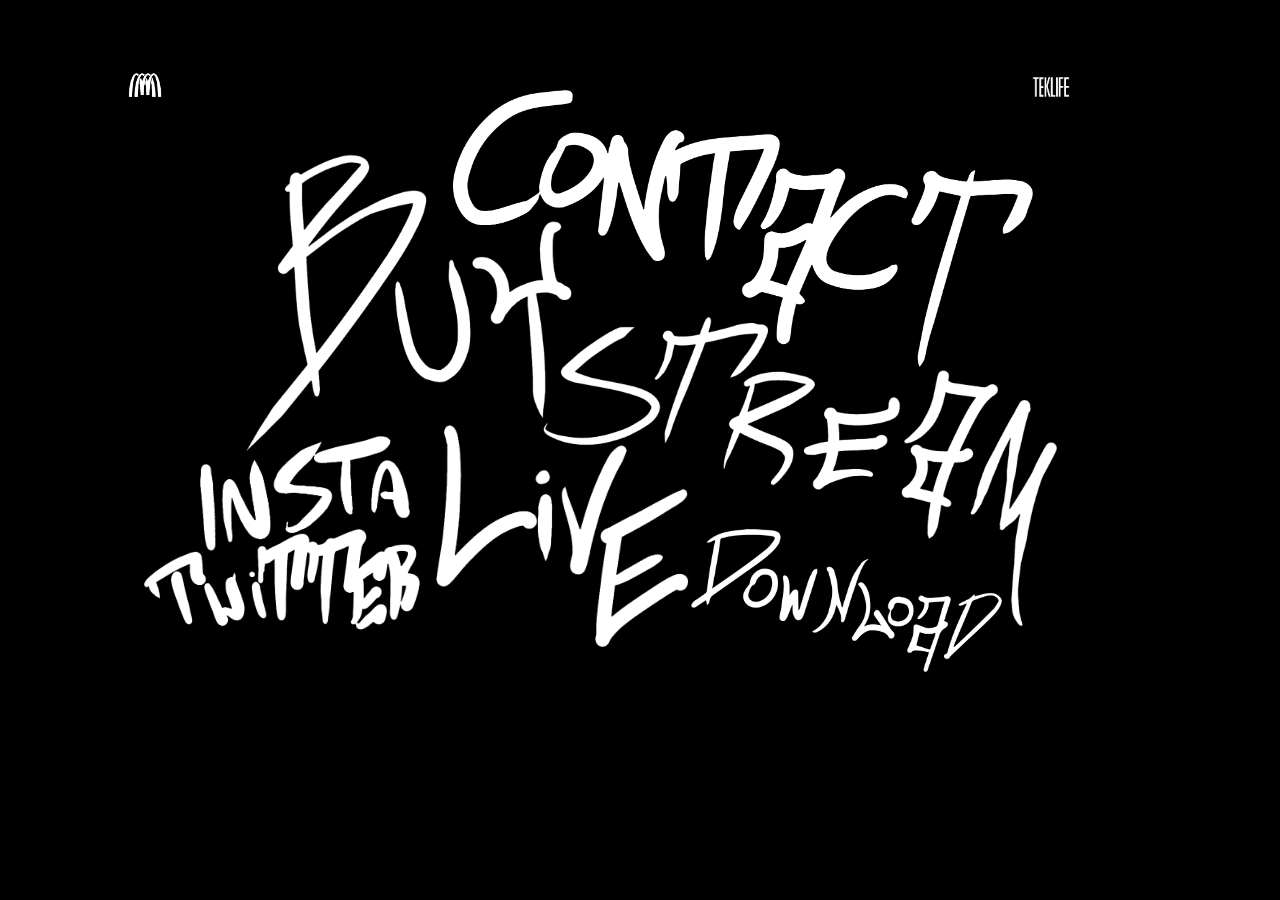
==== index.html @ 6e2860ad "Update index.html" ====
<!doctype html><html class="" lang=""><head>
    <meta charset="UTF-8">
    <!-- generator meta tag -->
    <!-- leave this for stats and Silex version check -->
    <meta name="generator" content="Silex v2.2.14">
    <!-- End of generator meta tag -->
    <script src="js/jquery.js"></script>
    
    
    <script src="js/front-end.js"></script>
    <link rel="stylesheet" href="css/normalize.css">
    <link rel="stylesheet" href="css/front-end.css">

    
    <script class="silex-script"></script>
    
    <title>DJ PAYPAL</title>
    

    
<link href="https://fonts.googleapis.com/css?family=Roboto" rel="stylesheet" class="silex-custom-font">
    <script src="js/script.js"></script>
    
    <link href="css/styles.css" rel="stylesheet">


<meta name="viewport" content="width=device-width, initial-scale=1.0">
    
<style>
  /* Reset styles for body and html to remove any spacing */
  html, body {
    margin: ;
    padding:;
    position: ;
      justify-content: center;
    width: 98%;
    height: 98%;
    overflow: none;
  }

  /* Overlay styles */
  #orientation-overlay {
    position: fixed;
    top: 0;
    left: 0;
    width: 100%; /* Set to 100% for full coverage */
    height: 100%; /* Set to 100% for full coverage */
    background: black;
    display: flex;
    justify-content: center;
    align-items: center;
    z-index: 9999;
    display: none; /* Initially hidden */
  }

  #orientation-overlay img {
    max-width: 120%; /* Adjust to ensure it doesn't overflow */
    max-height: 120%;
  }
</style>



  <!-- Orientation Overlay -->
  <div id="orientation-overlay">
    <img src="ROTATE_WEB.gif" alt="Rotate your phone">
  </div>

  <script>
    const overlay = document.getElementById('orientation-overlay');

    // Function to check and toggle the overlay based on orientation
    function checkOrientation() {
      if (window.innerHeight > window.innerWidth) {
        overlay.style.display = 'flex'; // Show the overlay in portrait mode
      } else {
        overlay.style.display = 'none'; // Hide the overlay in landscape mode
      }
    }

    // Listen for orientation changes
    window.addEventListener('resize', checkOrientation);
    window.addEventListener('load', checkOrientation);
  </script>


<style>body { opacity: 0; transition: .25s opacity ease; }</style></head>

<body class="body-initial all-style enable-mobile prevent-resizable prevent-selectable editable-style silex-runtime silex-published" data-current-page="page-dj-paypal">
    









    
    
    
















<section class="container-element editable-style silex-id-1478366444112-1 section-element prevent-resizable page-page-1 page-dj-paypal paged-element paged-element-visible">
        <div class="editable-style silex-element-content silex-id-1478366444112-0 container-element website-width"><a class="editable-style image-element silex-id-1734311352350-2 tklogo" href="http://teklife57.com/"><img src="assets/teklifelogo-1000x1000.png"></a><a class="editable-style image-element silex-id-1734311321863-1 mmlogo" href="https://mallmusicinc.bandcamp.com/album/strong-paq"><img src="assets/mmlogo.png"></a></div>
    </section><section class="container-element editable-style silex-id-1474394621033-3 section-element prevent-resizable page-page-1 page-dj-paypal paged-element paged-element-visible">
        
    <div class="editable-style silex-element-content silex-id-1474394621032-2 container-element website-width selected"><a class="editable-style image-element silex-id-1734311439649-5 stream" href="https://www.youtube.com/djpaypal"><img src="assets/stream.png"></a><a class="editable-style image-element silex-id-1734311378030-3 contact" href="mailto:info@mallmusicinc.com"><img src="assets/contact.png"></a><a class="editable-style image-element silex-id-1734311411075-4 buy" href="djpaypal.bandcamp.com"><img src="assets/buy.png"></a><a class="editable-style image-element silex-id-1734311507861-7 insta" href="https://www.instagram.com/djpaypal/"><img src="assets/INSTA.png"></a><a class="editable-style image-element silex-id-1734311535321-8 twitter" href=" twitter.com/djpaypal"><img src="assets/twitter.png"></a><a class="editable-style image-element silex-id-1734311555222-9 live2" href="https://www.songkick.com/artists/6664459-dj-paypal"><img src="assets/Live.png"></a><a class="editable-style image-element silex-id-1734311590478-10 download" href="download.html"><img src="assets/download.png"></a></div></section></body></html>
---- css/front-end.css ----
/**
 * This file holds the styles of websites while editing
 */

body {
  min-height: 100vh;
  min-width: 98vw; /* remove approx size of vertical scroll bar */
}

/* prevent-auto-z-index is to let the components handle their z-index */
.section-element > .silex-element-content > *:not(.prevent-auto-z-index):not(.fixed) {
  /* put the elements of a section on top of sections bellow */
  z-index: 10;
}
/* workaround a bug of the 2.11 version (front end) */
/* sections used to hava margin-top: -1; which can not be edited in the UI */
.editable-style.section-element {
  margin-top: 0;
}
/****************************************************/
.website-width {
  width: 960px;
}
.paged-element-hidden {
  display: none !important;
}
/* resize */
.editable-style.image-element img {
  border-radius: inherit; /* this is to follow the element's radius */
	width: 100%;
	height: 100%;
}
/*
 .image-element > .silex-element-content {
	overflow: hidden;
}
*/
.html-element .silex-element-content {
  /* enable HTML content to have style="min-height: inherit;" */
  /* removed because it makes components buggy, add it to silex if you need to
  position: absolute;
  min-height: inherit;
  width: 100%; /* needed by slideshow components and probably others */
  /*
  height: 100%; /* needed by slideshow kreview and probably others */
}
/* wysihtml text editor styles */
.wysiwyg-float-left {
  float: left;
  margin: 0 8px 8px 0;
}
.wysiwyg-float-right {
  float: right;
  margin: 0 0 8px 8px;
}
/* Remove dots surrounding links in Firefox
    because of normalize.css */
a:focus{ outline: none;}

body .editable-style[data-silex-href] {
  cursor: pointer;
}
body.enable-mobile .editable-style.hide-on-desktop {
  display: none;
}
/* only outside the editor */
/* needs to be more qualified than body.enable-mobile .editable-style:not(.prevent-mobile-style) */
body.silex-runtime.body-initial .fixed {
  position: absolute;
  z-index: 20;
}
/* Mobile styles */
@media (max-width:480px) {
  /* needs to be more qualified than body.enable-mobile .editable-style:not(.prevent-mobile-style) */
  body.silex-runtime.body-initial .fixed {
    /* on mobile (chrome, this is needed to be on top of other content) */
    position: relative;
  }

  /* hide horizontal scroll bar which appears because of residual values in css
  html {
    overflow-x: hidden;
  }
  */
  body {
    position: initial; /* used to be absolute but now only in editor (editable.css), when position is absolute the body has the size of its content */
  }
  /* mobile mode */
  body.enable-mobile .editable-style:not(.prevent-mobile-style),
  body.enable-mobile .background.background-initial {
    position: static;
    top: auto;
    left: auto;
    max-width: 100%;
    min-width: auto; /* this is to remove sections min-width, since section min-width is set to the witdh of its content in Element::setStyle() */
    margin-left: auto;
    margin-right: auto;
  }
  body.enable-mobile .editable-style.section-element {
    padding: 0;
  }
  body.enable-mobile.silex-resizing .editable-style:not(.prevent-mobile-style) {
    max-width: unset; /* while dragging let the user size the elements freely */
  }
  body.enable-mobile .image-element.editable-style:not(.prevent-mobile-style) {
    position: relative;
  }
  body.enable-mobile .editable-style.section-element {
    max-width: 100%; /* section bg should be 100% width because user do not need to grab the side and resize */
    padding: 0;
    margin: 0;
  }
  body.enable-mobile .container-element:not(.paged-element-hidden) {
    display: flex;
    align-items: center;
    justify-content: space-around;
    flex-wrap: wrap;
  }
  /* but still hide paged elements or desktop only elements */
  body.enable-mobile .editable-style.hide-on-mobile {
    display: none;
  }
  body.enable-mobile .editable-style.hide-on-desktop:not(.paged-element-hidden) {
    display: initial;
  }
  body.silex-runtime.enable-mobile .background.background-initial {
    max-width: 100%;
  }
}

/* only outside the editor */
/* needs to be more qualified than body.enable-mobile .editable-style:not(.prevent-mobile-style) */
body.silex-runtime.body-initial .fixed {
  position: absolute;
  z-index: 20;
}
/* Mobile styles */
@media (max-width:480px) {
  /* needs to be more qualified than body.enable-mobile .editable-style:not(.prevent-mobile-style) */
  body.silex-runtime.body-initial .fixed {
    /* on mobile (chrome, this is needed to be on top of other content) */
    position: relative;
  }
}

/**
 * prodotype components
 */
.silex-element-content-full-height .silex-element-content {
  height: 100%;
}
silex-template,
.prodotype-preview {
  display: none;
}
.prodotype-runtime,
.prodotype-runtime-strict {
  display: none;
}
.prodotype-published {
  display: none;
}
body.silex-editor .prodotype-preview {
  display: block;
}
body.silex-runtime .prodotype-runtime,
body.silex-runtime .prodotype-runtime-strict {
  display: block;
}
body.silex-published .prodotype-published {
  display: block;
}
body.silex-publish .prodotype-runtime-strict {
  display: none;
}
.prodotype-force-size {
  position: absolute;
  width: 100%;
  height: 100%;
}
.silex-component-button button {
  width: 100%;
}
/* full-width component*/
div.editable-style.full-width-section {
  min-height: 100px;
}

div.editable-style.full-width-section>.editable-style {
  position: static;
  min-width: 100%;
}

div.editable-style.full-width-section>.editable-style.silex-element-content {
  display: none;
}
---- css/styles.css ----
.contact, .buy, .stream, .insta, .download, .live2, .twitter, .mmlogo, .tklogo {filter: invert(100%) brightness(200%); transition: filter 0.4s ease;}.contact:hover,
.buy:hover,
.stream:hover,
.insta:hover,
.download:hover,
.live2:hover,
.twitter:hover,
.mmlogo:hover,
.tklogo:hover {filter: sepia(100%) saturate(10000%) hue-rotate(-10deg) brightness(40%) contrast(150%);}
.body-initial {background-color: rgba(0,0,0,1); position: static;}.silex-id-1478366444112-1 {background-color: transparent; position: static; margin-top: -1px;}.silex-id-1478366444112-0 {background-color: transparent; min-height: 100px; position: relative; margin-left: auto; margin-right: auto;}.silex-id-1474394621033-3 {position: static; margin-top: -1px;}.silex-id-1474394621032-2 {background-color: transparent; min-height: 600px; position: relative; margin-left: auto; margin-right: auto;}.silex-id-1478366450713-3 {background-color: transparent; position: static; margin-top: -1px;}.silex-id-1478366450713-2 {background-color: transparent; min-height: 100px; position: relative; margin-left: auto; margin-right: auto;}.silex-id-1734311321863-1 {width: 36px; height: 36px; position: absolute; top: 67px; left: 100px;}.silex-id-1734311352350-2 {width: 42px; height: 42px; position: absolute; top: 66px; left: 1002.5029296875px;}.silex-id-1734311378030-3 {width: 580px; height: 277px; position: absolute; top: -10.020538330078125px; left: 425.4107666015625px;}.silex-id-1734311411075-4 {width: 361px; height: 334px; position: absolute; top: 32px; left: 200px;}.silex-id-1734311439649-5 {width: 537px; height: 324px; position: absolute; top: 207.65728759765625px; left: 505.75994873046875px;}.silex-id-1734311507861-7 {width: 210px; height: 136px; position: absolute; top: 336.0064392089844px; left: 173.13595581054688px;}.silex-id-1734311535321-8 {width: 291px; height: 118px; position: absolute; top: 429px; left: 117.11541748046875px;}.silex-id-1734311555222-9 {width: 270px; height: 242px; position: absolute; top: 324.9095153808594px; left: 409.0205383300781px;}.silex-id-1734311590478-10 {width: 311px; height: 143px; position: absolute; top: 429.1357421875px; left: 664.0149536132812px;}@media only screen and (max-width: 480px) {}
.text-element > .silex-element-content {font-family: 'Roboto', sans-serif;}
.website-width {width: 1200px;}@media (min-width: 481px) {.silex-editor {min-width: 1400px;}}body.silex-runtime {opacity: 1;}
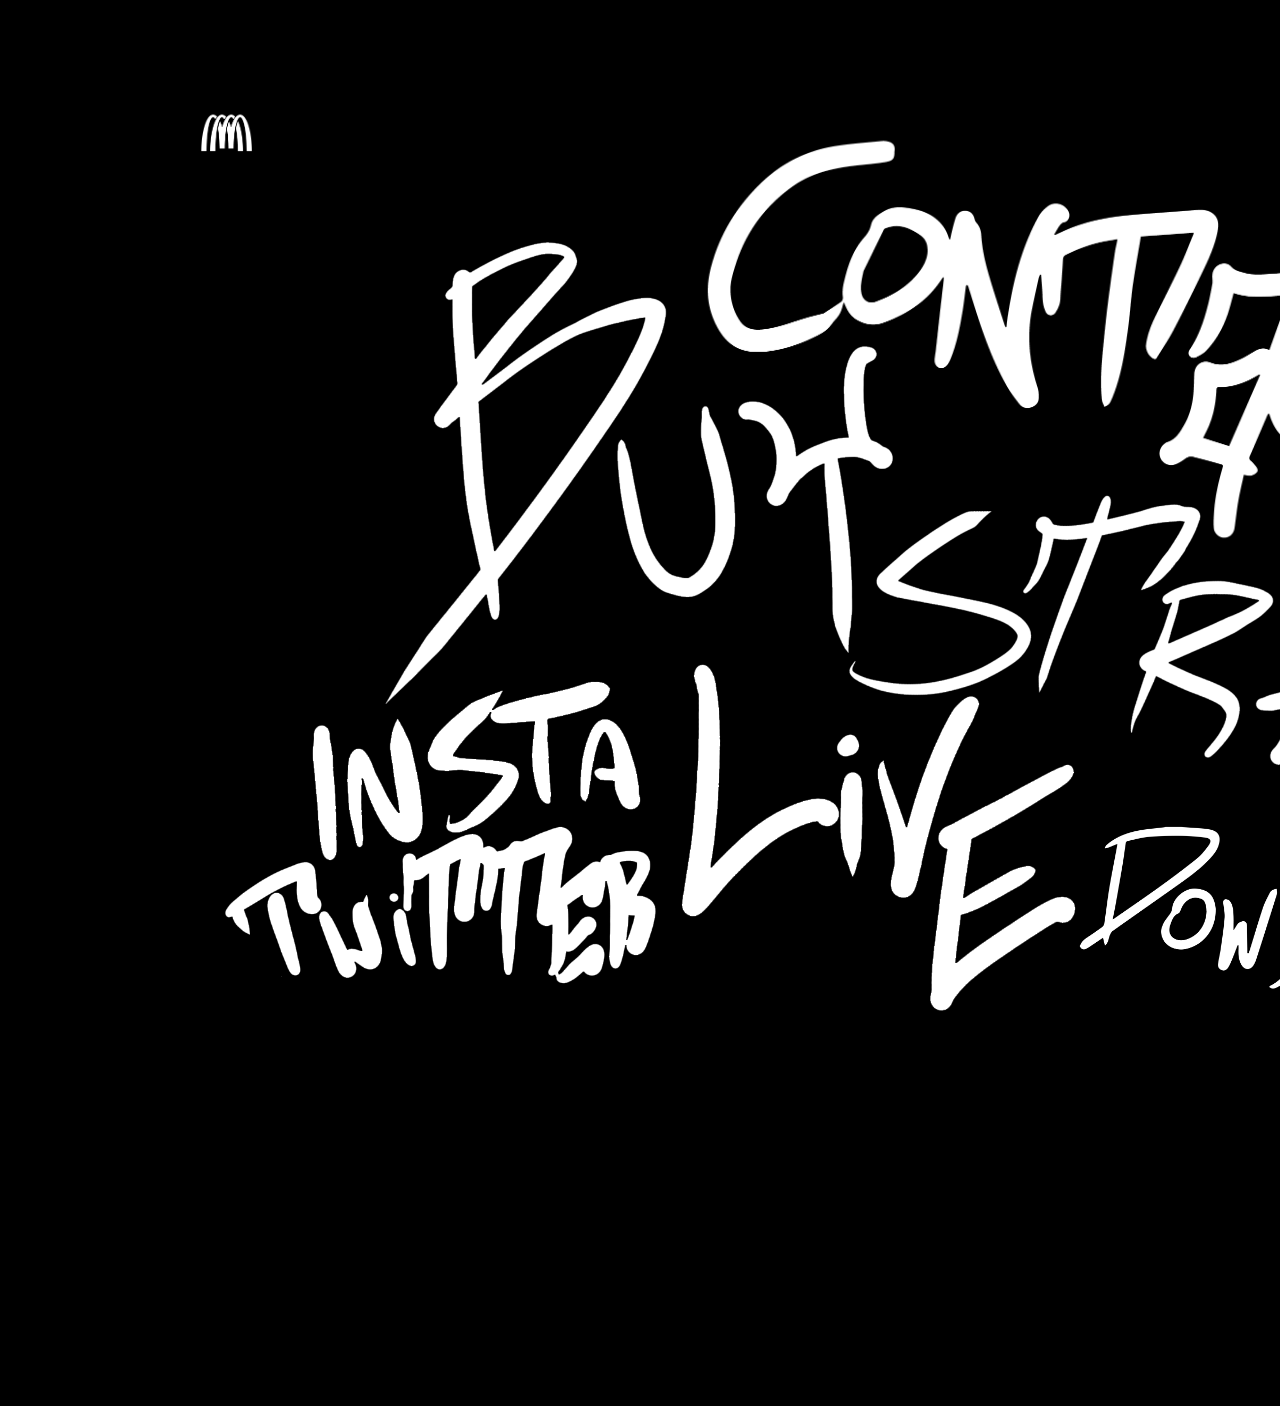
==== commit 1aaf9bbb: "Update index.html" ====
--- a/index.html
+++ b/index.html
@@ -35,7 +35,9 @@
       justify-content: center;
     width: 98%;
     height: 98%;
-    overflow: none;
+     overflow: hidden; /* Hide overflow to prevent scrollbars */
+  transform: scale(1.25); /* Scale the body to 125% */
+  transform-origin: top left; /* Ensure scaling starts from the top left */
   }
 
   /* Overlay styles */
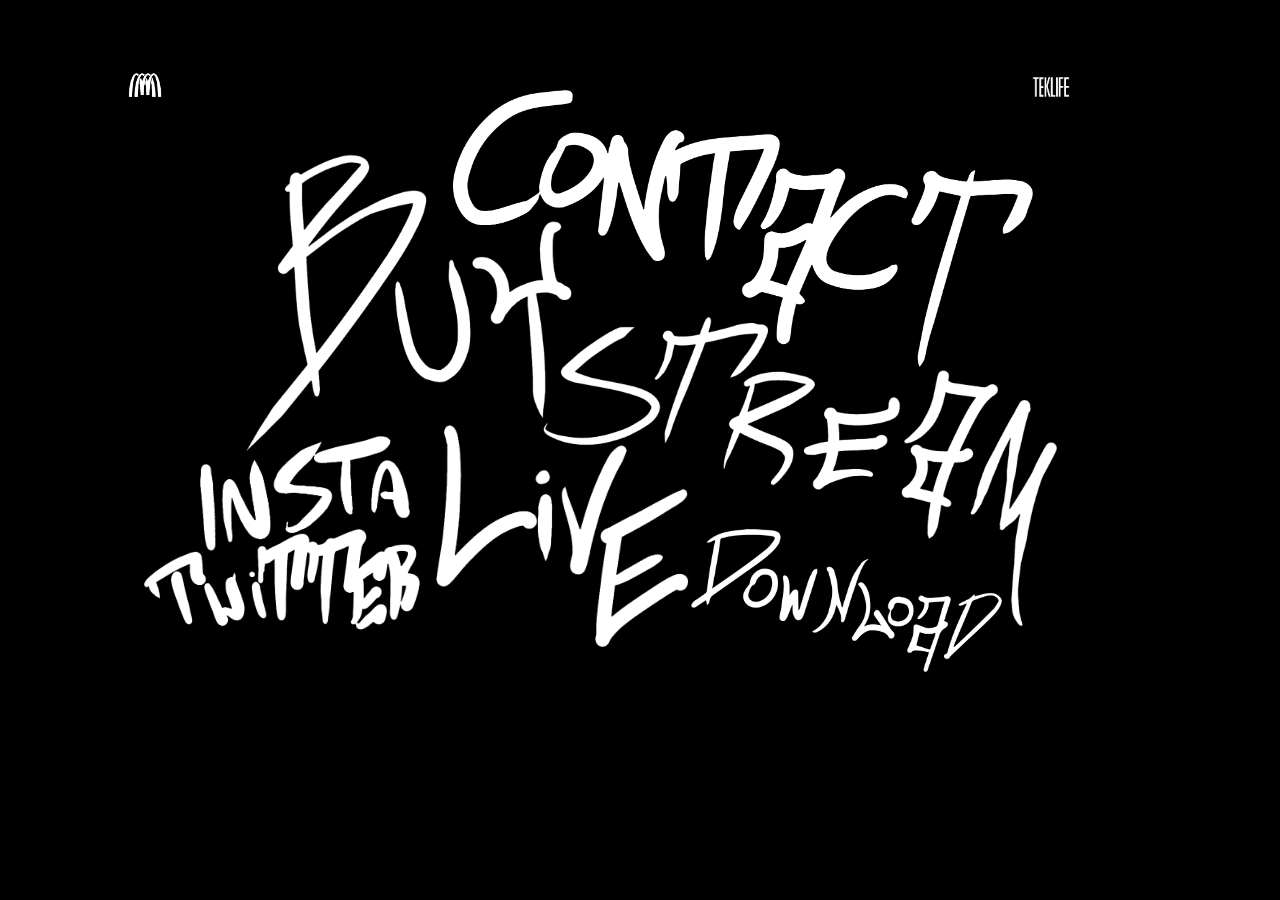
==== commit 6bc91ab3: "Update index.html" ====
--- a/index.html
+++ b/index.html
@@ -36,7 +36,7 @@
     width: 98%;
     height: 98%;
      overflow: hidden; /* Hide overflow to prevent scrollbars */
-  transform: scale(1.25); /* Scale the body to 125% */
+  transform: scale(1.0); /* Scale the body to 125% */
   transform-origin: top left; /* Ensure scaling starts from the top left */
   }
 
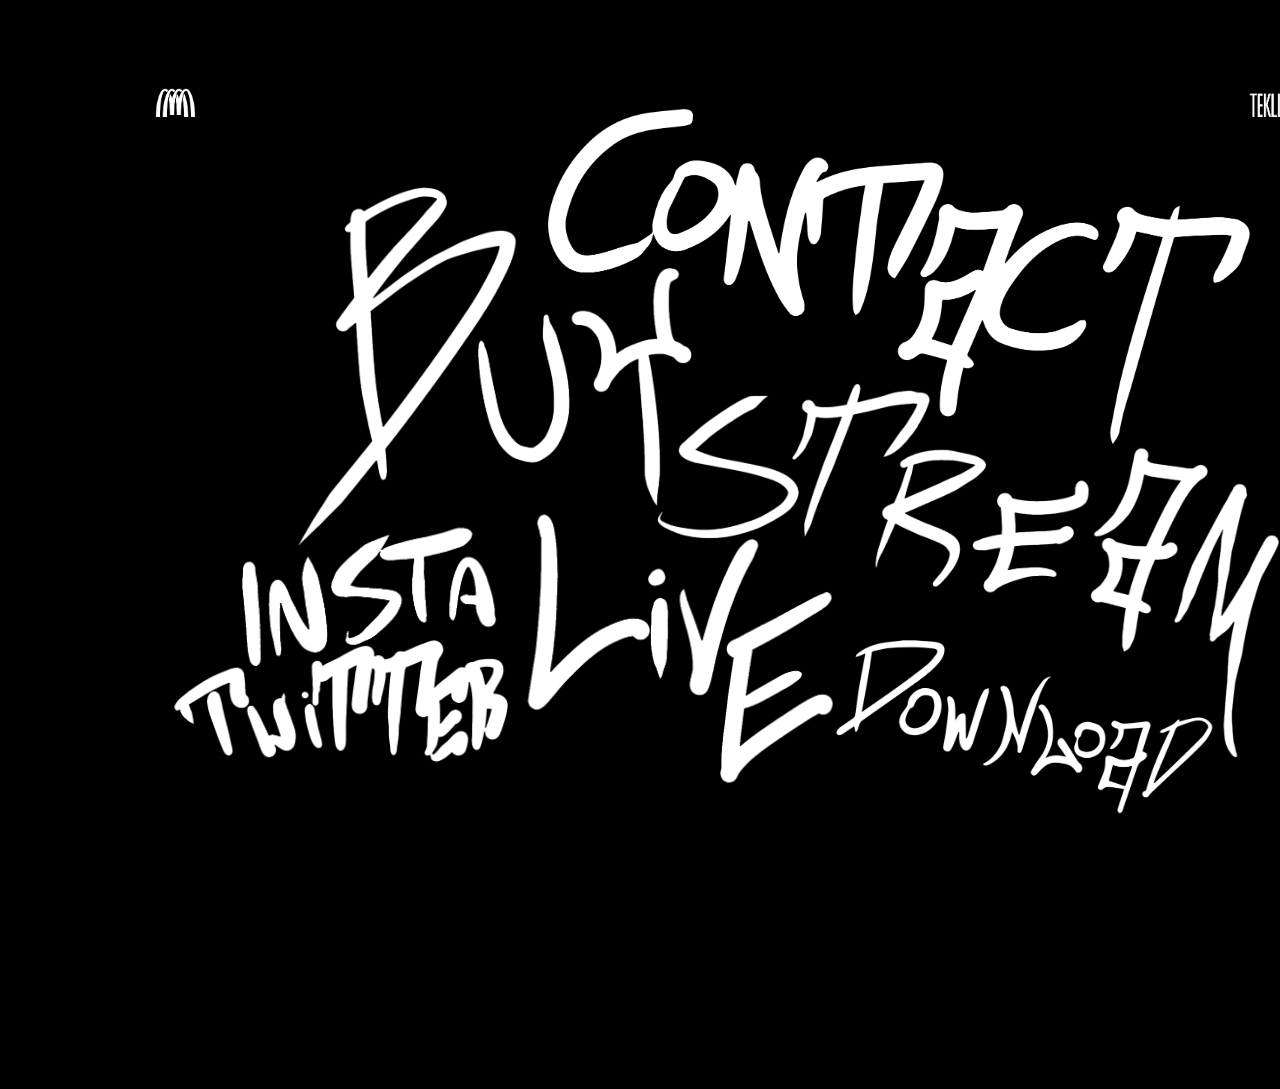
==== commit 225d1ae9: "Update index.html" ====
--- a/index.html
+++ b/index.html
@@ -36,7 +36,7 @@
     width: 98%;
     height: 98%;
      overflow: hidden; /* Hide overflow to prevent scrollbars */
-  transform: scale(1.0); /* Scale the body to 125% */
+  transform: scale(1.10); /* Scale the body to 125% */
   transform-origin: top left; /* Ensure scaling starts from the top left */
   }
 
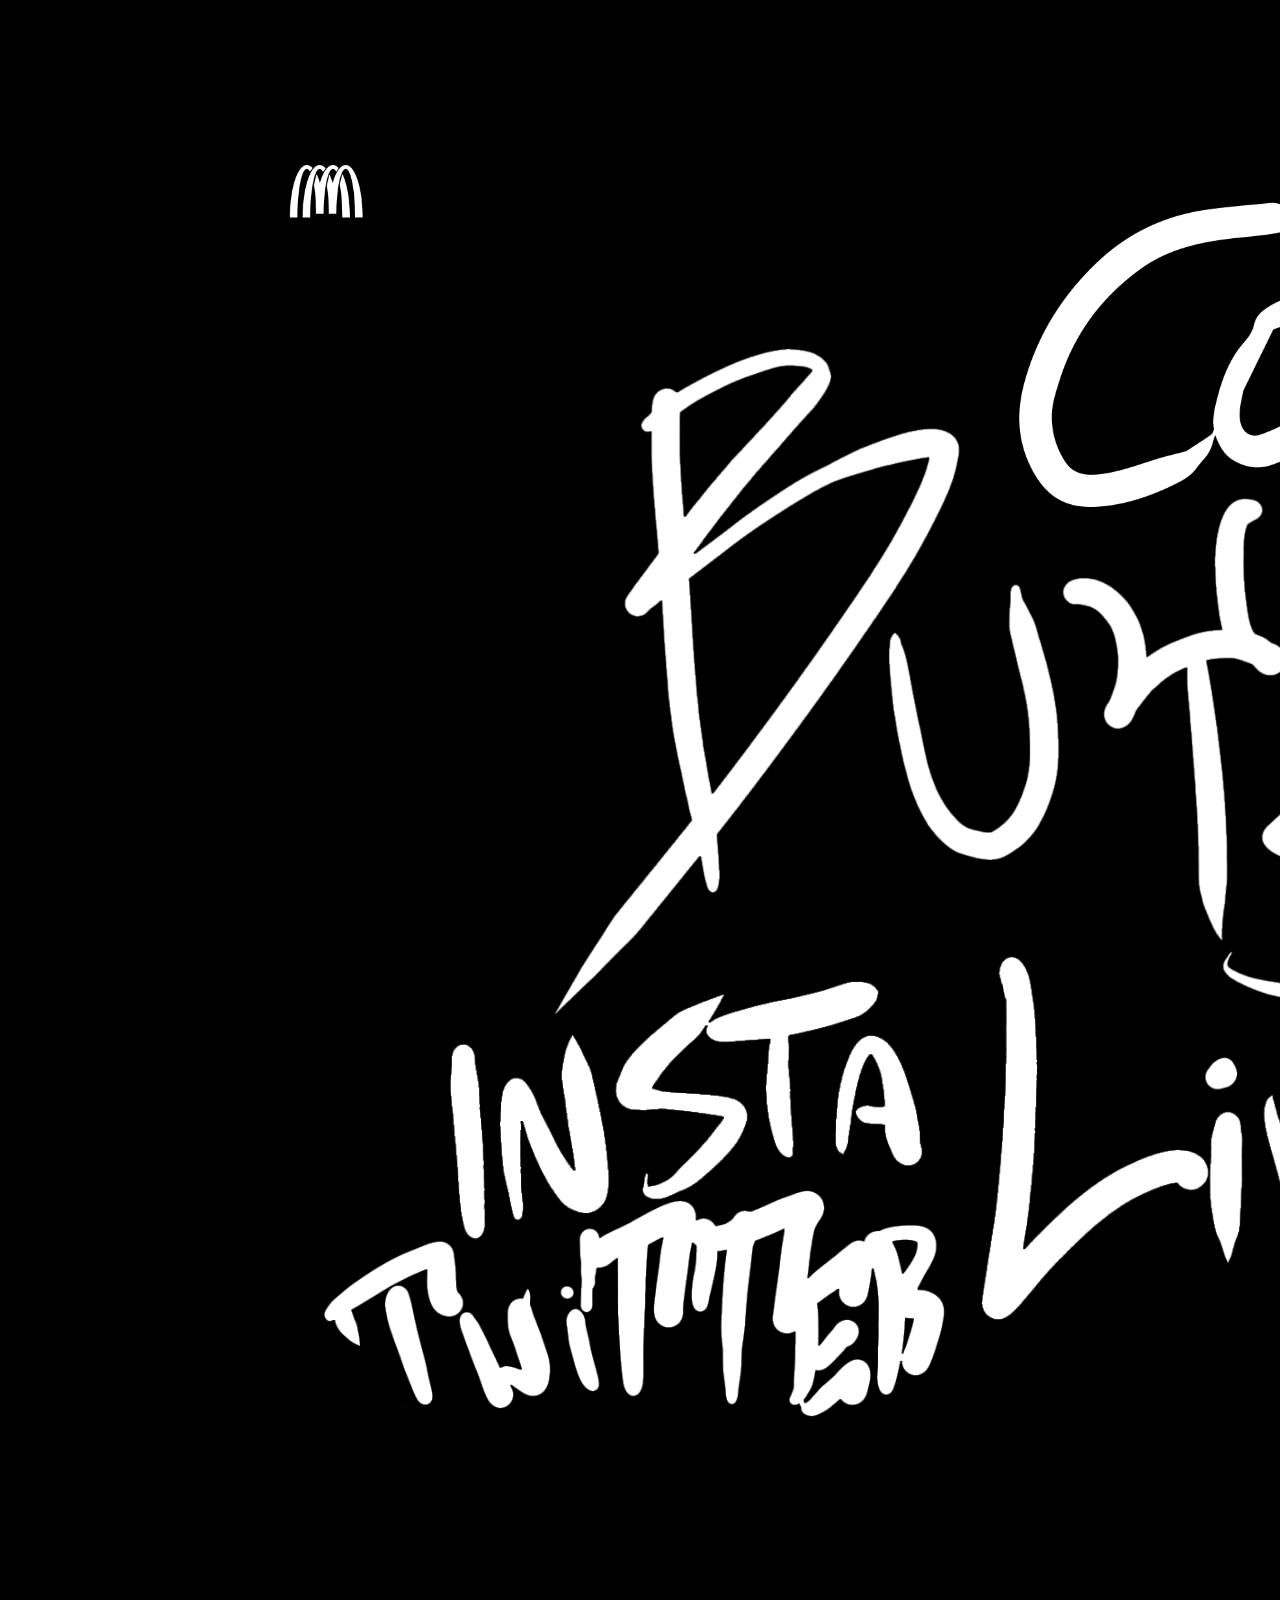
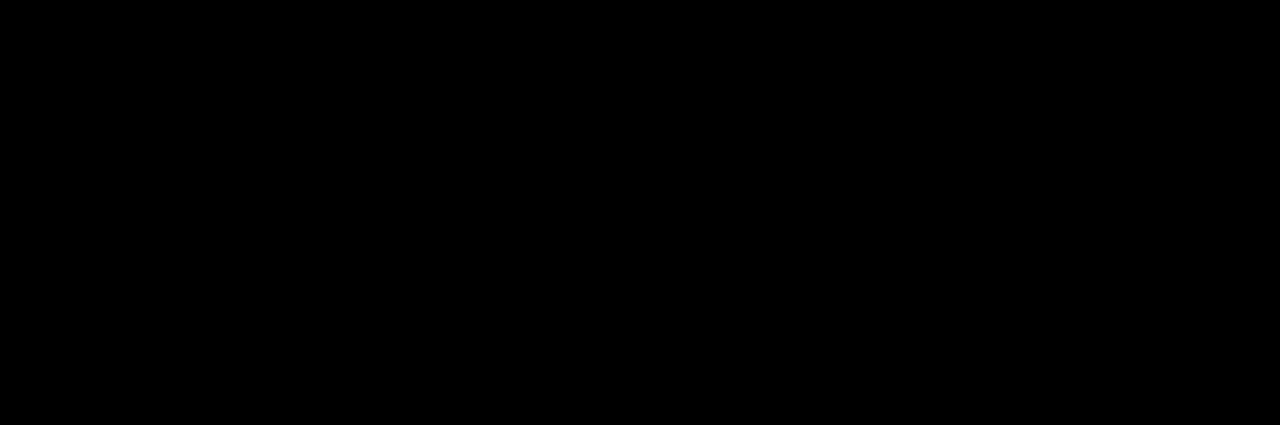
==== commit 4c2ad8ff: "Update index.html" ====
--- a/index.html
+++ b/index.html
@@ -36,7 +36,7 @@
     width: 98%;
     height: 98%;
      overflow: hidden; /* Hide overflow to prevent scrollbars */
-  transform: scale(1.10); /* Scale the body to 125% */
+  transform: scale(1.5); /* Scale the body to 125% */
   transform-origin: top left; /* Ensure scaling starts from the top left */
   }
 
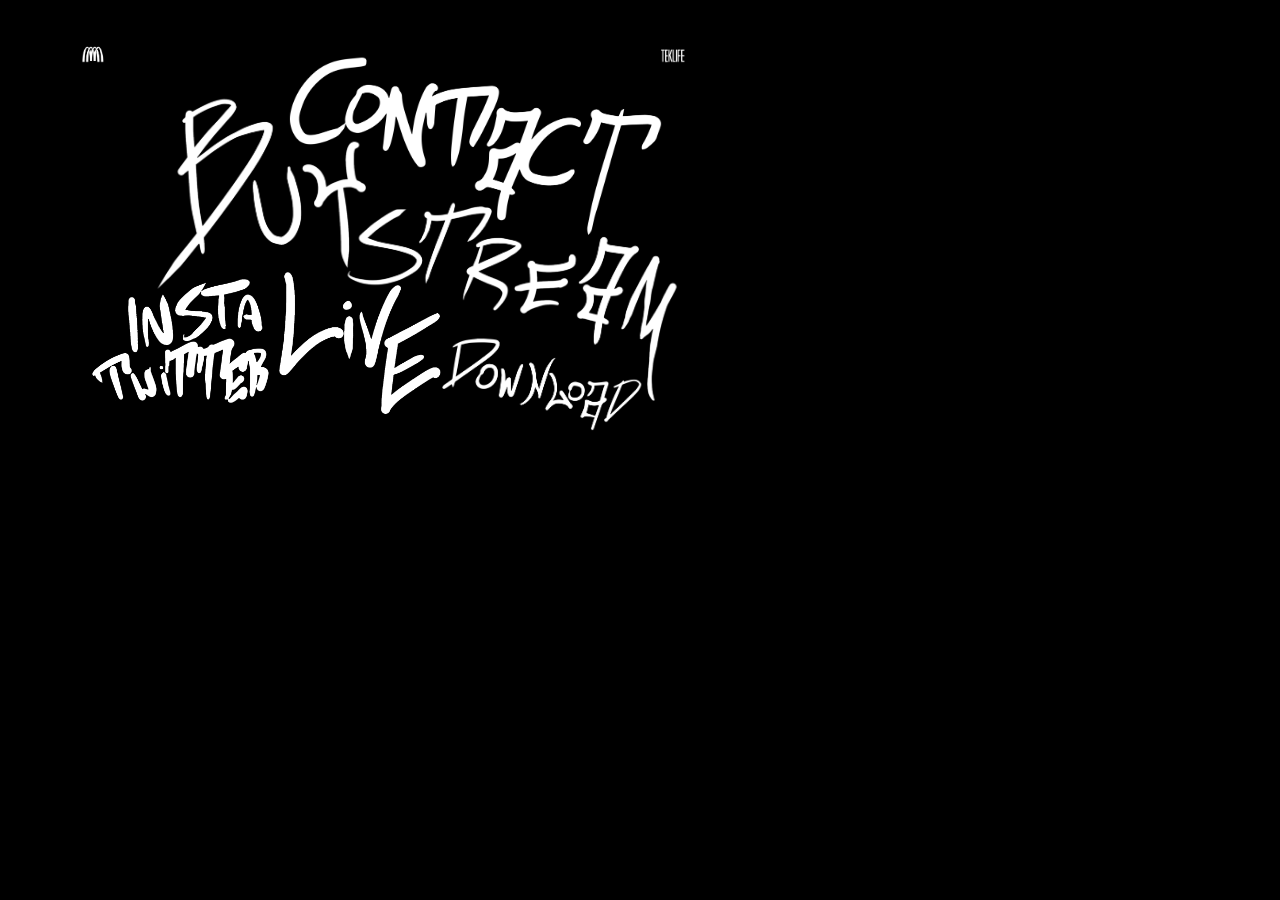
==== commit 51151ac7: "Update index.html" ====
--- a/index.html
+++ b/index.html
@@ -36,7 +36,7 @@
     width: 98%;
     height: 98%;
      overflow: hidden; /* Hide overflow to prevent scrollbars */
-  transform: scale(1.5); /* Scale the body to 125% */
+  transform: scale(.80); /* Scale the body to 125% */
   transform-origin: top left; /* Ensure scaling starts from the top left */
   }
 
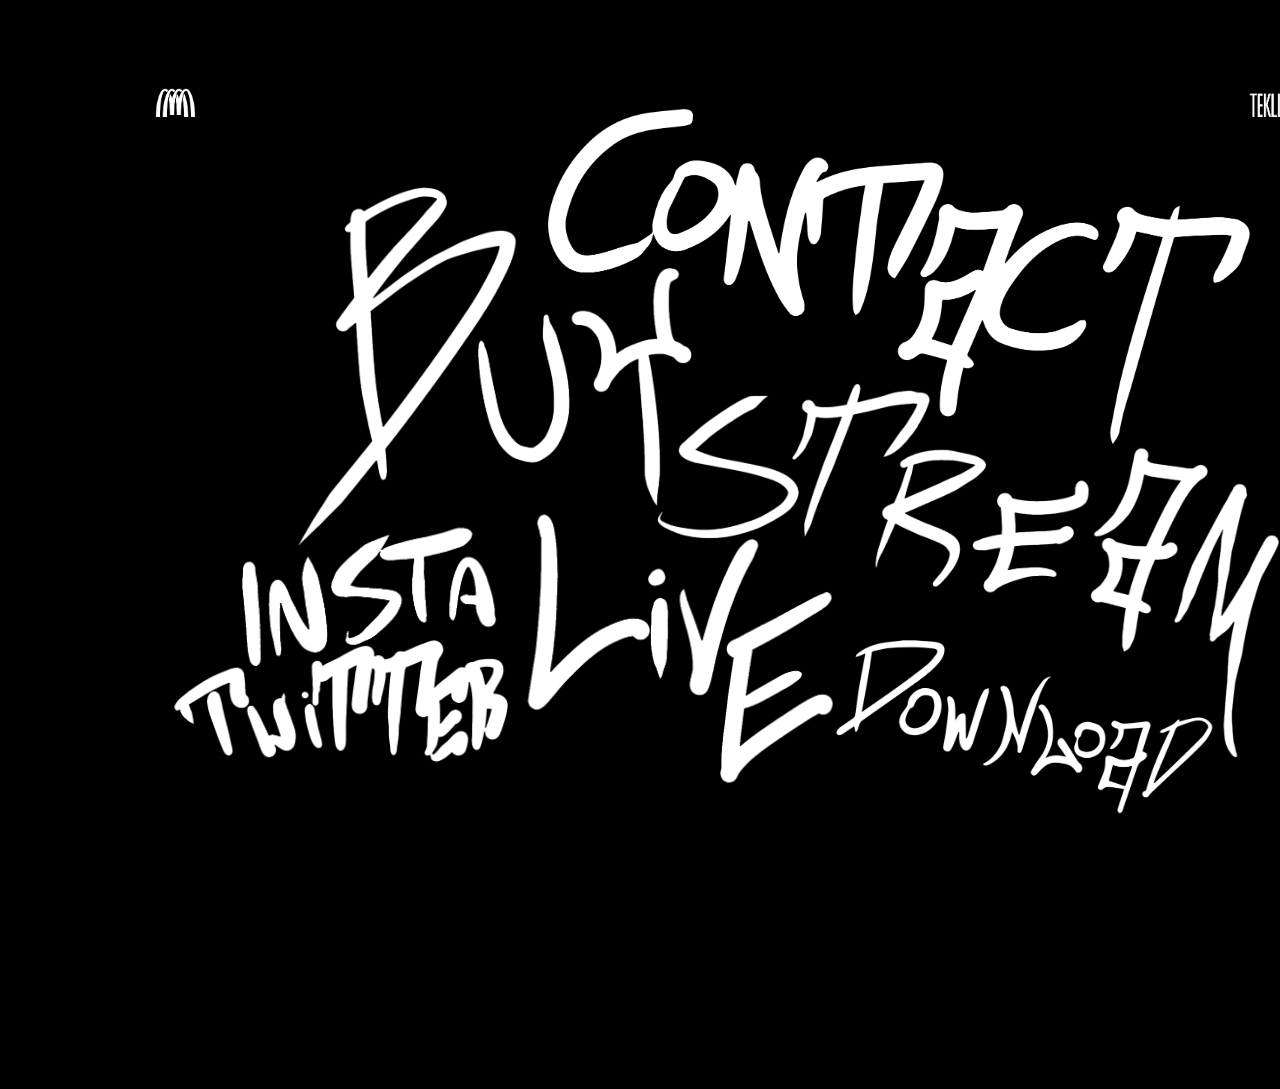
==== commit 66d44caf: "Update index.html" ====
--- a/index.html
+++ b/index.html
@@ -36,7 +36,7 @@
     width: 98%;
     height: 98%;
      overflow: hidden; /* Hide overflow to prevent scrollbars */
-  transform: scale(.80); /* Scale the body to 125% */
+  transform: scale(1.1); /* Scale the body to 125% */
   transform-origin: top left; /* Ensure scaling starts from the top left */
   }
 
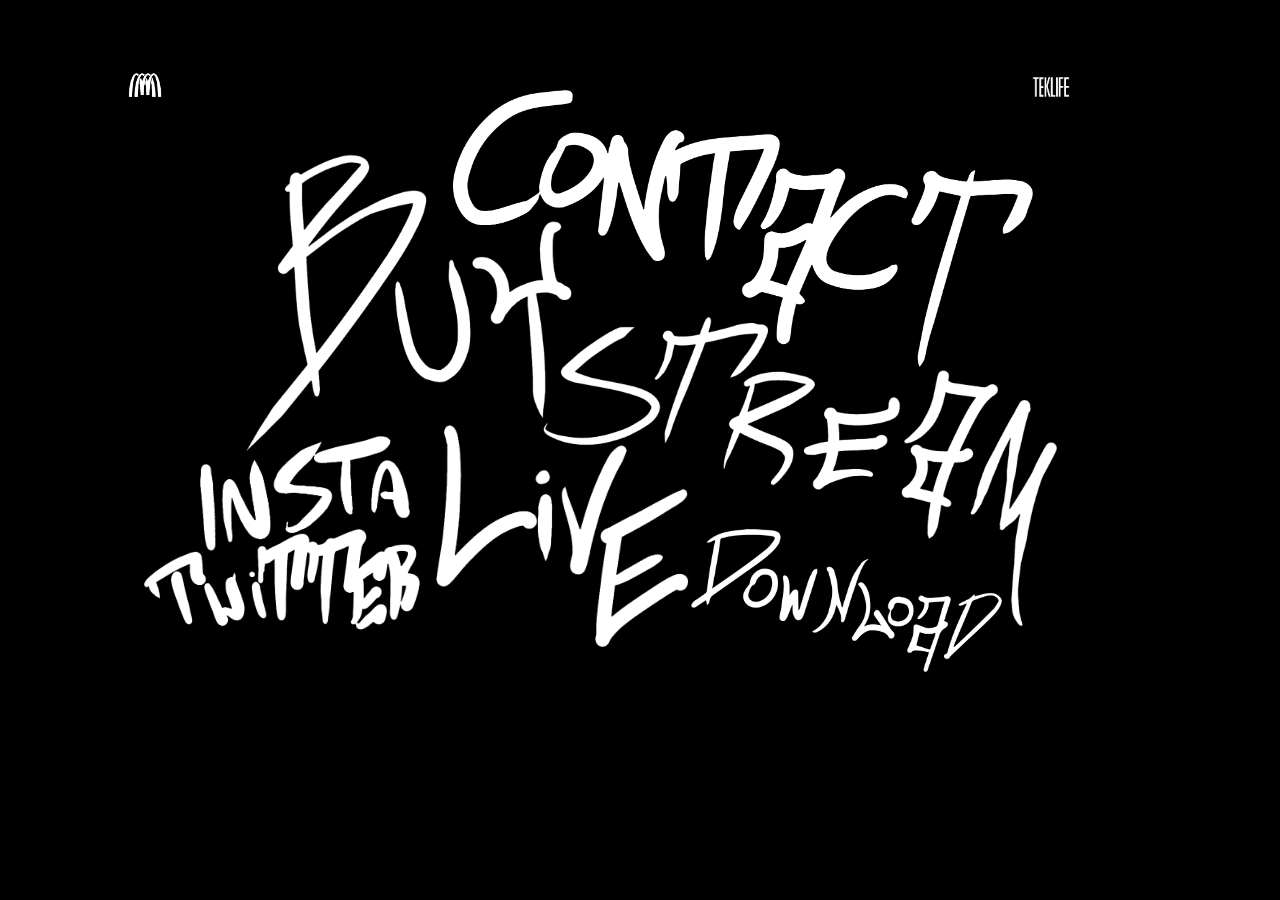
==== commit 67ea9a52: "Update index.html" ====
--- a/index.html
+++ b/index.html
@@ -36,8 +36,6 @@
     width: 98%;
     height: 98%;
      overflow: hidden; /* Hide overflow to prevent scrollbars */
-  transform: scale(1.1); /* Scale the body to 125% */
-  transform-origin: top left; /* Ensure scaling starts from the top left */
   }
 
   /* Overlay styles */
